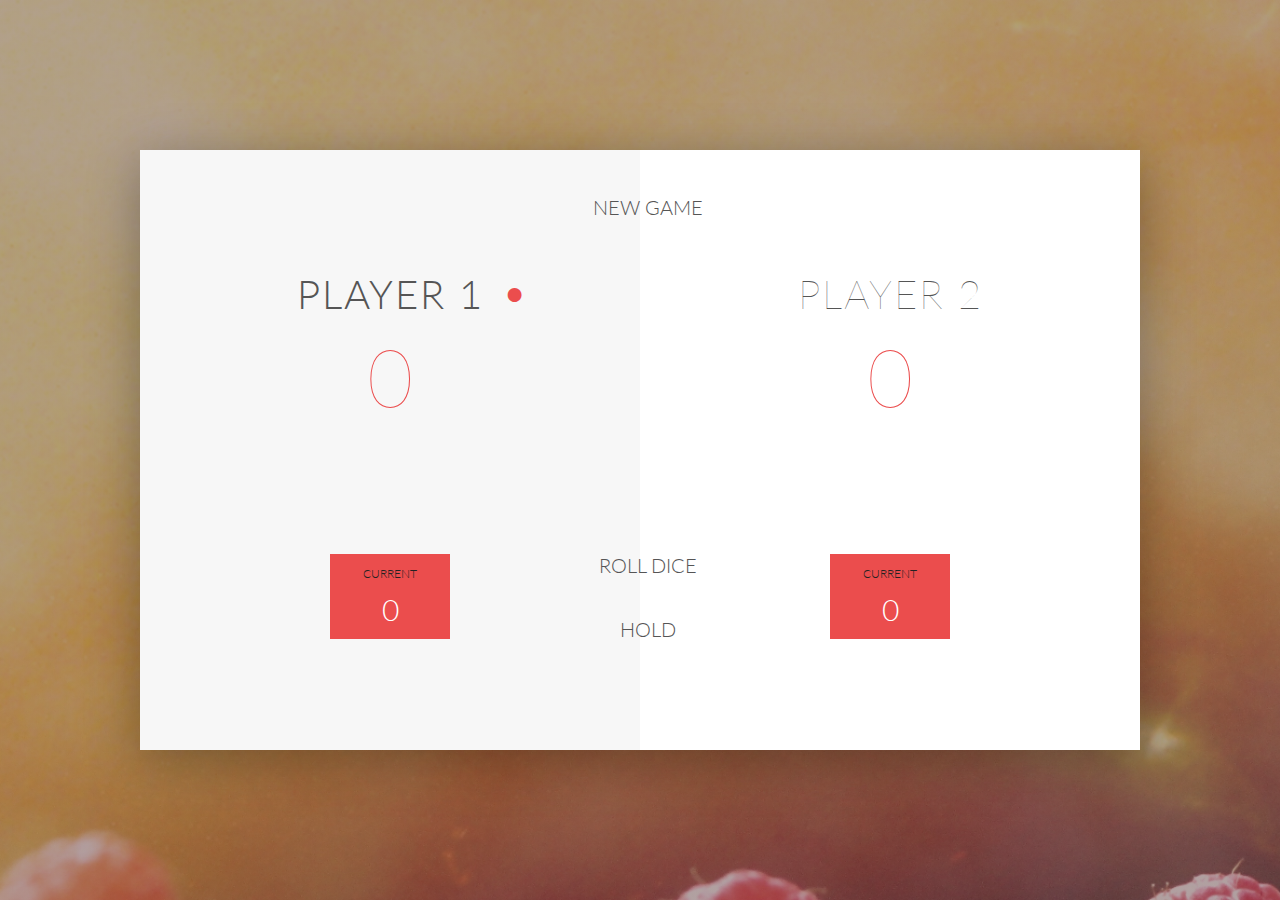
==== 4-DOM-pig-game/lecture-54-coding-challenge-6/index.html @ 8a687fb8 "State of project at end of school day." ====
<!DOCTYPE html>
<html lang="en">
    <head>
        <meta charset="UTF-8">
        <link href="https://fonts.googleapis.com/css?family=Lato:100,300,600" rel="stylesheet" type="text/css">
        <link href="http://code.ionicframework.com/ionicons/2.0.1/css/ionicons.min.css" rel="stylesheet" type="text/css">
        <link type="text/css" rel="stylesheet" href="style.css">
        
        <title>Pig Game</title>
    </head>

    <body>
        <div class="wrapper clearfix">
            <div class="player-0-panel active">
                <div class="player-name" id="name-0">Player 1</div>
                <div class="player-score" id="score-0">43</div>
                <div class="player-current-box">
                    <div class="player-current-label">Current</div>
                    <div class="player-current-score" id="current-0">11</div>
                </div>
            </div>
            
            <div class="player-1-panel">
                <div class="player-name" id="name-1">Player 2</div>
                <div class="player-score" id="score-1">72</div>
                <div class="player-current-box">
                    <div class="player-current-label">Current</div>
                    <div class="player-current-score" id="current-1">0</div>
                </div>
            </div>
            
            <button class="btn-new"><i class="ion-ios-plus-outline"></i>New game</button>
            <button class="btn-roll"><i class="ion-ios-loop"></i>Roll dice</button>
            <button class="btn-hold"><i class="ion-ios-download-outline"></i>Hold</button>
            
            <img src="dice-5.png" alt="Dice" class="dice">
        </div>
        
        <script src="app.js"></script>
    </body>
</html>
---- 4-DOM-pig-game/lecture-54-coding-challenge-6/style.css ----
/**********************************************
*** GENERAL
**********************************************/

* {
    margin: 0;
    padding: 0;
    box-sizing: border-box;
    
}

.clearfix::after {
    content: "";
    display: table;
    clear: both;
}

body {
    background-image: linear-gradient(rgba(62, 20, 20, 0.4), rgba(62, 20, 20, 0.4)), url(back.jpg);
    background-size: cover;
    background-position: center;
    font-family: Lato;
    font-weight: 300;
    position: relative;
    height: 100vh;
    color: #555;
}

.wrapper {
    width: 1000px;
    position: absolute;
    top: 50%;
    left: 50%;
    transform: translate(-50%, -50%);
    background-color: #fff;
    box-shadow: 0px 10px 50px rgba(0, 0, 0, 0.3);
    overflow: hidden;
}

.player-0-panel,
.player-1-panel {
    width: 50%;
    float: left;
    height: 600px;
    padding: 100px;
}



/**********************************************
*** PLAYERS
**********************************************/

.player-name {
    font-size: 40px;
    text-align: center;
    text-transform: uppercase;
    letter-spacing: 2px;
    font-weight: 100;
    margin-top: 20px;
    margin-bottom: 10px;
    position: relative;
}

.player-score {
    text-align: center;
    font-size: 80px;
    font-weight: 100;
    color: #EB4D4D;
    margin-bottom: 130px;
}

.active { background-color: #f7f7f7; }
.active .player-name { font-weight: 300; }

.active .player-name::after {
    content: "\2022";
    font-size: 47px;
    position: absolute;
    color: #EB4D4D;
    top: -7px;
    right: 10px;
    
}

.player-current-box {
    background-color: #EB4D4D;
    color: #fff;
    width: 40%;
    margin: 0 auto;
    padding: 12px;
    text-align: center;
}

.player-current-label {
    text-transform: uppercase;
    margin-bottom: 10px;
    font-size: 12px;
    color: #222;
}

.player-current-score {
    font-size: 30px;
}

button {
    position: absolute;
    width: 200px;
    left: 50%;
    transform: translateX(-50%);
    color: #555;
    background: none;
    border: none;
    font-family: Lato;
    font-size: 20px;
    text-transform: uppercase;
    cursor: pointer;
    font-weight: 300;
    transition: background-color 0.3s, color 0.3s;
}

button:hover { font-weight: 600; }
button:hover i { margin-right: 20px; }

button:focus {
    outline: none;
}

i {
    color: #EB4D4D;
    display: inline-block;
    margin-right: 15px;
    font-size: 32px;
    line-height: 1;
    vertical-align: text-top;
    margin-top: -4px;
    transition: margin 0.3s;
}

.btn-new { top: 45px;}
.btn-roll { top: 403px;}
.btn-hold { top: 467px;}

.dice {
    position: absolute;
    left: 50%;
    top: 178px;
    transform: translateX(-50%);
    height: 100px;
    box-shadow: 0px 10px 60px rgba(0, 0, 0, 0.10);
}

.winner { background-color: #f7f7f7; }
.winner .player-name { font-weight: 300; color: #EB4D4D; }
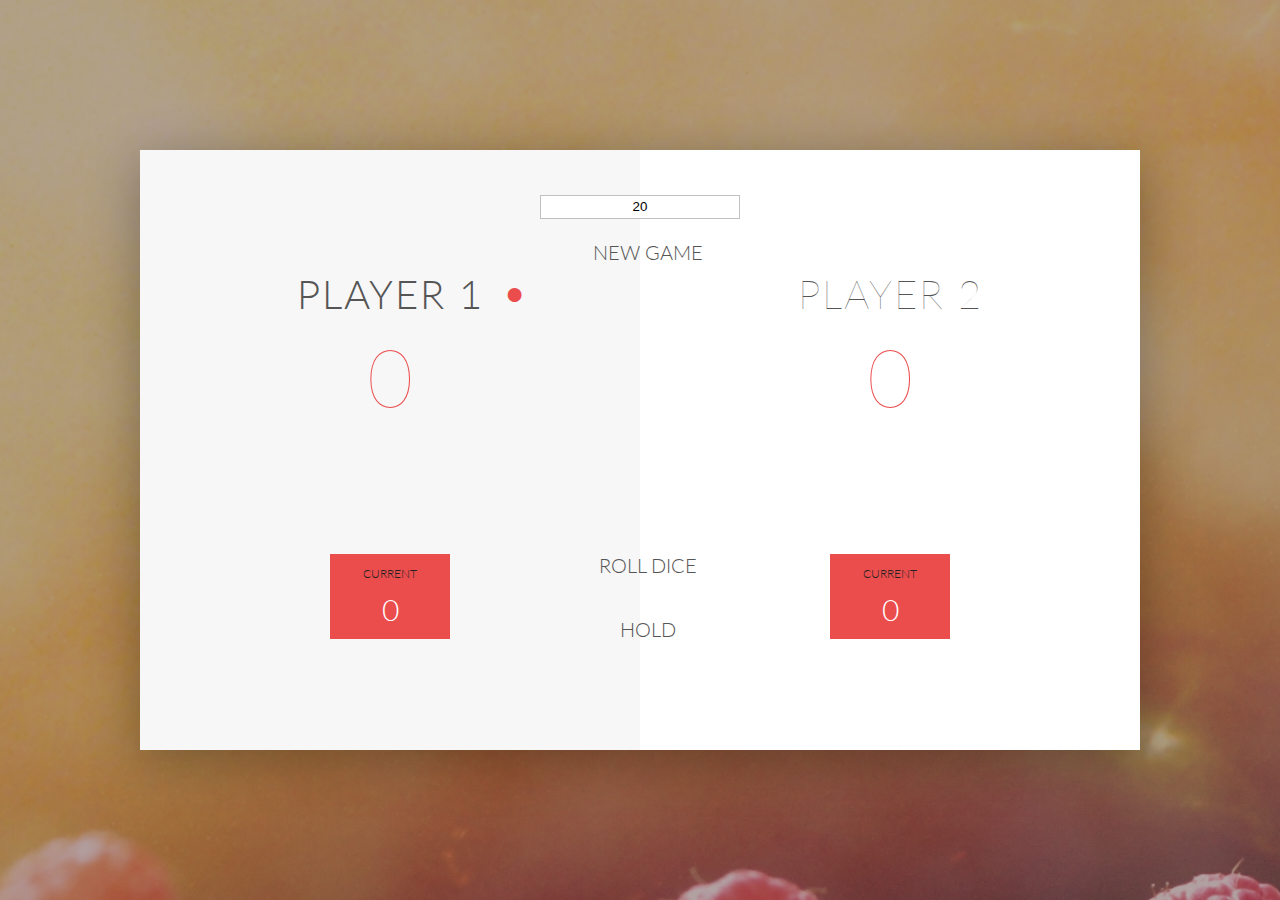
==== commit d3274f8c: "Started on solving coding challenge 6.2" ====
--- a/4-DOM-pig-game/lecture-54-coding-challenge-6/index.html
+++ b/4-DOM-pig-game/lecture-54-coding-challenge-6/index.html
@@ -5,7 +5,7 @@
         <link href="https://fonts.googleapis.com/css?family=Lato:100,300,600" rel="stylesheet" type="text/css">
         <link href="http://code.ionicframework.com/ionicons/2.0.1/css/ionicons.min.css" rel="stylesheet" type="text/css">
         <link type="text/css" rel="stylesheet" href="style.css">
-        
+
         <title>Pig Game</title>
     </head>
 
@@ -19,7 +19,7 @@
                     <div class="player-current-score" id="current-0">11</div>
                 </div>
             </div>
-            
+
             <div class="player-1-panel">
                 <div class="player-name" id="name-1">Player 2</div>
                 <div class="player-score" id="score-1">72</div>
@@ -28,14 +28,15 @@
                     <div class="player-current-score" id="current-1">0</div>
                 </div>
             </div>
-            
+
+            <input type="text" id="winning-score" value="20">
             <button class="btn-new"><i class="ion-ios-plus-outline"></i>New game</button>
             <button class="btn-roll"><i class="ion-ios-loop"></i>Roll dice</button>
             <button class="btn-hold"><i class="ion-ios-download-outline"></i>Hold</button>
-            
+
             <img src="dice-5.png" alt="Dice" class="dice">
         </div>
-        
+
         <script src="app.js"></script>
     </body>
-</html>+</html>
--- a/4-DOM-pig-game/lecture-54-coding-challenge-6/style.css
+++ b/4-DOM-pig-game/lecture-54-coding-challenge-6/style.css
@@ -6,7 +6,7 @@
     margin: 0;
     padding: 0;
     box-sizing: border-box;
-    
+
 }
 
 .clearfix::after {
@@ -80,7 +80,7 @@
     color: #EB4D4D;
     top: -7px;
     right: 10px;
-    
+
 }
 
 .player-current-box {
@@ -137,9 +137,9 @@
     transition: margin 0.3s;
 }
 
-.btn-new { top: 45px;}
+/* .btn-new { top: 45px;}
 .btn-roll { top: 403px;}
-.btn-hold { top: 467px;}
+.btn-hold { top: 467px;} */
 
 .dice {
     position: absolute;
@@ -151,4 +151,19 @@
 }
 
 .winner { background-color: #f7f7f7; }
-.winner .player-name { font-weight: 300; color: #EB4D4D; }+.winner .player-name { font-weight: 300; color: #EB4D4D; }
+
+/* ADDED BY ME */
+#winning-score {
+    position: absolute;
+    width: 200px;
+    top: 45px;
+    left: 50%;
+    transform: translateX(-50%);
+    border: 1px solid silver;
+    padding: 0.25em;
+    text-align: center;
+}
+.btn-new { top: 90px;}
+.btn-roll { top: 403px;}
+.btn-hold { top: 467px;}
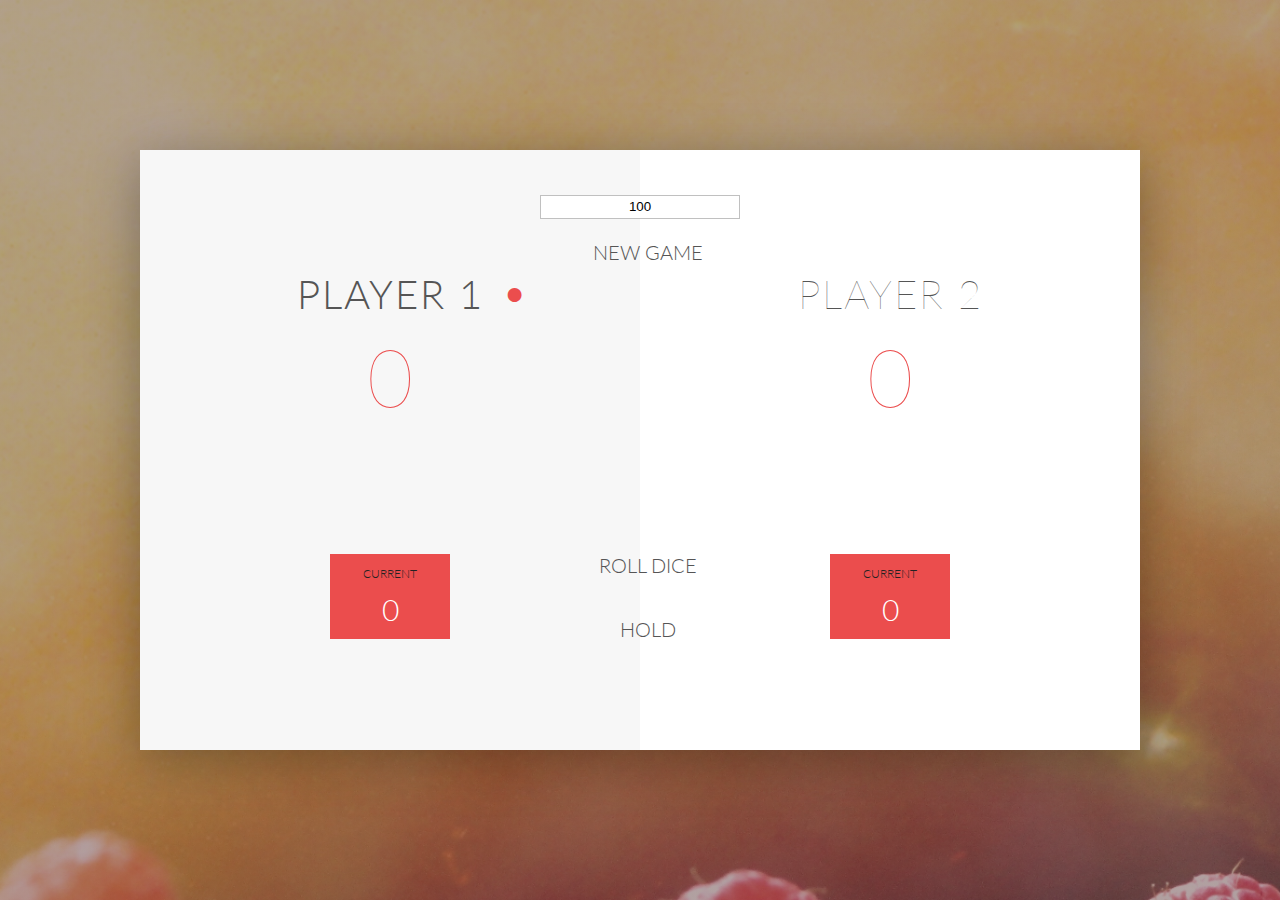
==== commit cdf0ce8c: "Fixed solution to coding challenge 6.2" ====
--- a/4-DOM-pig-game/lecture-54-coding-challenge-6/index.html
+++ b/4-DOM-pig-game/lecture-54-coding-challenge-6/index.html
@@ -29,7 +29,7 @@
                 </div>
             </div>
 
-            <input type="text" id="winning-score" value="20">
+            <input type="text" id="winning-score" value="100">
             <button class="btn-new"><i class="ion-ios-plus-outline"></i>New game</button>
             <button class="btn-roll"><i class="ion-ios-loop"></i>Roll dice</button>
             <button class="btn-hold"><i class="ion-ios-download-outline"></i>Hold</button>
